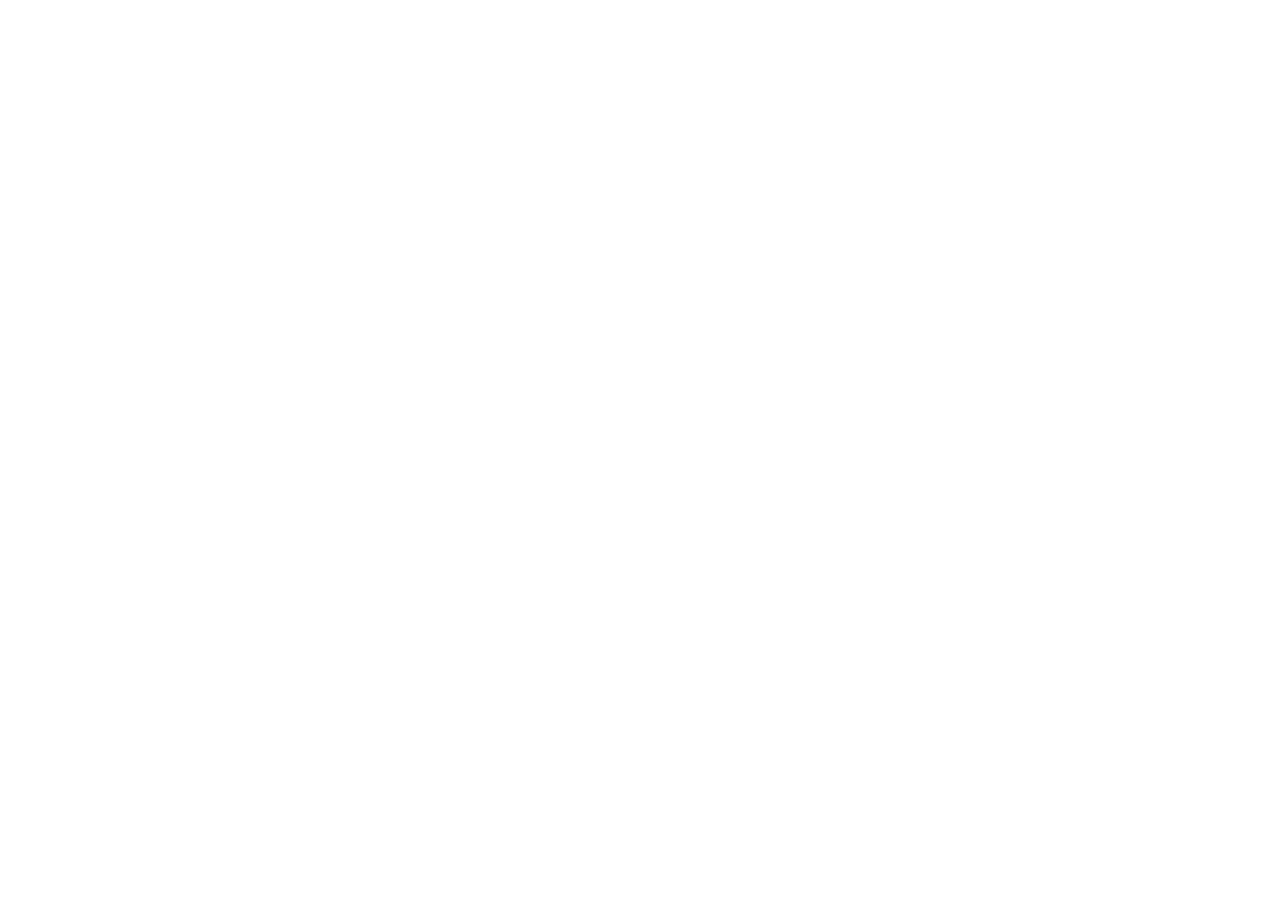
==== login.html @ eba9081c "init project" ====
<!DOCTYPE html>
<html lang="en">
<head>
    <meta charset="UTF-8">
    <meta http-equiv="X-UA-Compatible" content="IE=edge">
    <meta name="viewport" content="width=device-width, initial-scale=1.0">
    <title>Document</title>
</head>
<body>
    
</body>
</html>
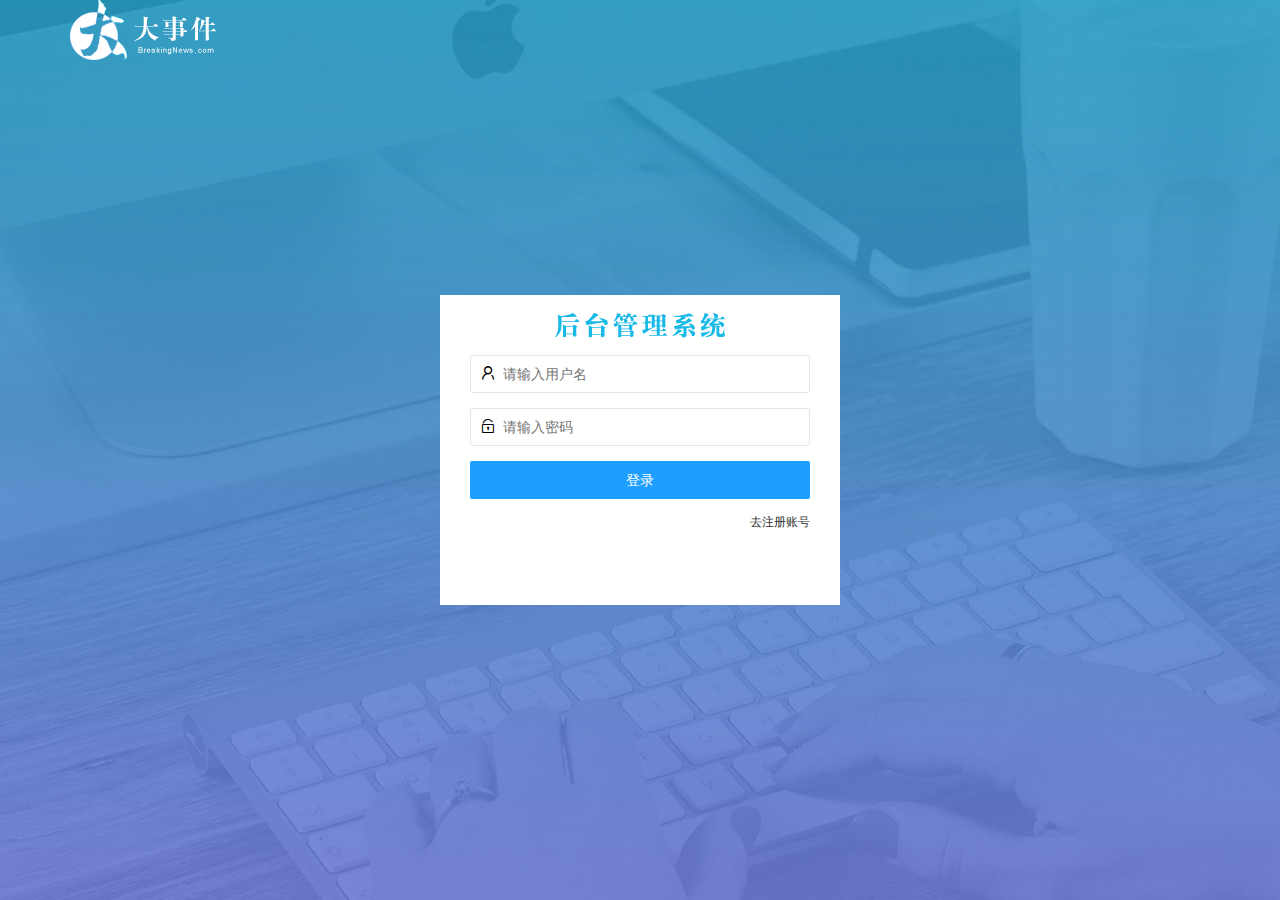
==== commit 3c9f437d: "完成了登录和注册功能的开发" ====
--- a/login.html
+++ b/login.html
@@ -5,8 +5,85 @@
     <meta http-equiv="X-UA-Compatible" content="IE=edge">
     <meta name="viewport" content="width=device-width, initial-scale=1.0">
     <title>Document</title>
+    <!-- 导入layui样式 -->
+    <link rel="stylesheet" href="./assets/lib/layui/css/layui.css">
+    <!-- 导入自己的样式表 -->
+    <link rel="stylesheet" href="./assets/css/login.css">
 </head>
 <body>
-    
+
+    <!-- 头部的logo -->
+    <div class="layui-main">
+        <img src="/assets/images/logo.png" alt="">
+    </div>
+
+    <!-- 登录注册区域 -->
+    <div class="loginAndRegBox">
+        <div class="title-box"></div>
+        <!-- 登录的div -->
+        <div class="login-box">
+            <!-- 登录的表单 -->
+            <form class="layui-form" id="form_login" >
+                <!-- 用户名 -->
+                <div class="layui-form-item">
+                    <i class="layui-icon layui-icon-username"></i>
+                    <input type="text" name="username" required lay-verify="required" placeholder="请输入用户名" autocomplete="off" class="layui-input">
+                </div>
+                <!-- 密码 -->
+                <div class="layui-form-item">
+                    <i class="layui-icon layui-icon-password"></i>
+                    <input type="password" name="password" required lay-verify="required|pwd" placeholder="请输入密码" autocomplete="off" class="layui-input">
+                </div>
+                <!-- 登录按钮 -->
+                <div class="layui-form-item">
+                    <button class="layui-btn layui-btn-fluid layui-btn-normal" lay-submit>登录</button>
+                </div>
+                <!-- 注册和登录的跳转链接 -->
+                <div class="layui-form-item links">
+                    <!-- href="javascript:;"防止发生跳转 -->
+                    <a href="javascript:;" id="link_reg">去注册账号</a>
+                </div>
+            </form>
+        </div>
+        <!-- 注册的div -->
+        <div class="reg-box">
+            <!-- 注册的表单 -->
+            <form class="layui-form" id="form_reg" >
+                <!-- 用户名 -->
+                <div class="layui-form-item">
+                    <i class="layui-icon layui-icon-username"></i>
+                    <input type="text" name="username" required lay-verify="required" placeholder="请输入用户名" autocomplete="off" class="layui-input">
+                </div>
+                <!-- 密码 -->
+                <div class="layui-form-item">
+                    <i class="layui-icon layui-icon-password"></i>
+                    <input type="password" name="password" required lay-verify="required|pwd" placeholder="请输入密码" autocomplete="off" class="layui-input">
+                </div>
+                <!-- 确认密码 -->
+                <div class="layui-form-item">
+                    <i class="layui-icon layui-icon-password"></i>
+                    <input type="password" name="repassword" required lay-verify="required|pwd|repwd" placeholder="再次确认密码" autocomplete="off" class="layui-input">
+                </div>
+                <!-- 注册按钮 -->
+                <div class="layui-form-item">
+                    <button class="layui-btn layui-btn-fluid layui-btn-normal" lay-submit>注册</button>
+                </div>
+                <!-- 注册和登录的跳转链接 -->
+                <div class="layui-form-item links">
+                    <!-- href="javascript:;"防止发生跳转 -->
+                    <a href="javascript:;" id="link_login">去登录</a>
+                </div>
+            </form>
+        </div>
+    </div>
+
+    <!-- 导入layui的JS文件 -->
+    <script src="./assets/lib/layui/layui.all.js"></script>
+    <!-- 导入JQuery -->
+    <script src="./assets/lib/jquery.js"></script>
+    <!-- 导入自己封装的baseAPI.js -->
+    <script src="./assets/js/baseAPI.js"></script>
+    <!-- 导入自己的js -->
+    <script src="./assets/js/login.js"></script>
 </body>
 </html>--- a/assets/lib/layui/css/layui.css
+++ b/assets/lib/layui/css/layui.css
@@ -0,0 +1,2 @@
+/** layui-v2.5.5 MIT License By https://www.layui.com */
+ .layui-inline,img{display:inline-block;vertical-align:middle}h1,h2,h3,h4,h5,h6{font-weight:400}.layui-edge,.layui-header,.layui-inline,.layui-main{position:relative}.layui-body,.layui-edge,.layui-elip{overflow:hidden}.layui-btn,.layui-edge,.layui-inline,img{vertical-align:middle}.layui-btn,.layui-disabled,.layui-icon,.layui-unselect{-moz-user-select:none;-webkit-user-select:none;-ms-user-select:none}.layui-elip,.layui-form-checkbox span,.layui-form-pane .layui-form-label{text-overflow:ellipsis;white-space:nowrap}.layui-breadcrumb,.layui-tree-btnGroup{visibility:hidden}blockquote,body,button,dd,div,dl,dt,form,h1,h2,h3,h4,h5,h6,input,li,ol,p,pre,td,textarea,th,ul{margin:0;padding:0;-webkit-tap-highlight-color:rgba(0,0,0,0)}a:active,a:hover{outline:0}img{border:none}li{list-style:none}table{border-collapse:collapse;border-spacing:0}h4,h5,h6{font-size:100%}button,input,optgroup,option,select,textarea{font-family:inherit;font-size:inherit;font-style:inherit;font-weight:inherit;outline:0}pre{white-space:pre-wrap;white-space:-moz-pre-wrap;white-space:-pre-wrap;white-space:-o-pre-wrap;word-wrap:break-word}body{line-height:24px;font:14px Helvetica Neue,Helvetica,PingFang SC,Tahoma,Arial,sans-serif}hr{height:1px;margin:10px 0;border:0;clear:both}a{color:#333;text-decoration:none}a:hover{color:#777}a cite{font-style:normal;*cursor:pointer}.layui-border-box,.layui-border-box *{box-sizing:border-box}.layui-box,.layui-box *{box-sizing:content-box}.layui-clear{clear:both;*zoom:1}.layui-clear:after{content:'\20';clear:both;*zoom:1;display:block;height:0}.layui-inline{*display:inline;*zoom:1}.layui-edge{display:inline-block;width:0;height:0;border-width:6px;border-style:dashed;border-color:transparent}.layui-edge-top{top:-4px;border-bottom-color:#999;border-bottom-style:solid}.layui-edge-right{border-left-color:#999;border-left-style:solid}.layui-edge-bottom{top:2px;border-top-color:#999;border-top-style:solid}.layui-edge-left{border-right-color:#999;border-right-style:solid}.layui-disabled,.layui-disabled:hover{color:#d2d2d2!important;cursor:not-allowed!important}.layui-circle{border-radius:100%}.layui-show{display:block!important}.layui-hide{display:none!important}@font-face{font-family:layui-icon;src:url(../font/iconfont.eot?v=250);src:url(../font/iconfont.eot?v=250#iefix) format('embedded-opentype'),url(../font/iconfont.woff2?v=250) format('woff2'),url(../font/iconfont.woff?v=250) format('woff'),url(../font/iconfont.ttf?v=250) format('truetype'),url(../font/iconfont.svg?v=250#layui-icon) format('svg')}.layui-icon{font-family:layui-icon!important;font-size:16px;font-style:normal;-webkit-font-smoothing:antialiased;-moz-osx-font-smoothing:grayscale}.layui-icon-reply-fill:before{content:"\e611"}.layui-icon-set-fill:before{content:"\e614"}.layui-icon-menu-fill:before{content:"\e60f"}.layui-icon-search:before{content:"\e615"}.layui-icon-share:before{content:"\e641"}.layui-icon-set-sm:before{content:"\e620"}.layui-icon-engine:before{content:"\e628"}.layui-icon-close:before{content:"\1006"}.layui-icon-close-fill:before{content:"\1007"}.layui-icon-chart-screen:before{content:"\e629"}.layui-icon-star:before{content:"\e600"}.layui-icon-circle-dot:before{content:"\e617"}.layui-icon-chat:before{content:"\e606"}.layui-icon-release:before{content:"\e609"}.layui-icon-list:before{content:"\e60a"}.layui-icon-chart:before{content:"\e62c"}.layui-icon-ok-circle:before{content:"\1005"}.layui-icon-layim-theme:before{content:"\e61b"}.layui-icon-table:before{content:"\e62d"}.layui-icon-right:before{content:"\e602"}.layui-icon-left:before{content:"\e603"}.layui-icon-cart-simple:before{content:"\e698"}.layui-icon-face-cry:before{content:"\e69c"}.layui-icon-face-smile:before{content:"\e6af"}.layui-icon-survey:before{content:"\e6b2"}.layui-icon-tree:before{content:"\e62e"}.layui-icon-upload-circle:before{content:"\e62f"}.layui-icon-add-circle:before{content:"\e61f"}.layui-icon-download-circle:before{content:"\e601"}.layui-icon-templeate-1:before{content:"\e630"}.layui-icon-util:before{content:"\e631"}.layui-icon-face-surprised:before{content:"\e664"}.layui-icon-edit:before{content:"\e642"}.layui-icon-speaker:before{content:"\e645"}.layui-icon-down:before{content:"\e61a"}.layui-icon-file:before{content:"\e621"}.layui-icon-layouts:before{content:"\e632"}.layui-icon-rate-half:before{content:"\e6c9"}.layui-icon-add-circle-fine:before{content:"\e608"}.layui-icon-prev-circle:before{content:"\e633"}.layui-icon-read:before{content:"\e705"}.layui-icon-404:before{content:"\e61c"}.layui-icon-carousel:before{content:"\e634"}.layui-icon-help:before{content:"\e607"}.layui-icon-code-circle:before{content:"\e635"}.layui-icon-water:before{content:"\e636"}.layui-icon-username:before{content:"\e66f"}.layui-icon-find-fill:before{content:"\e670"}.layui-icon-about:before{content:"\e60b"}.layui-icon-location:before{content:"\e715"}.layui-icon-up:before{content:"\e619"}.layui-icon-pause:before{content:"\e651"}.layui-icon-date:before{content:"\e637"}.layui-icon-layim-uploadfile:before{content:"\e61d"}.layui-icon-delete:before{content:"\e640"}.layui-icon-play:before{content:"\e652"}.layui-icon-top:before{content:"\e604"}.layui-icon-friends:before{content:"\e612"}.layui-icon-refresh-3:before{content:"\e9aa"}.layui-icon-ok:before{content:"\e605"}.layui-icon-layer:before{content:"\e638"}.layui-icon-face-smile-fine:before{content:"\e60c"}.layui-icon-dollar:before{content:"\e659"}.layui-icon-group:before{content:"\e613"}.layui-icon-layim-download:before{content:"\e61e"}.layui-icon-picture-fine:before{content:"\e60d"}.layui-icon-link:before{content:"\e64c"}.layui-icon-diamond:before{content:"\e735"}.layui-icon-log:before{content:"\e60e"}.layui-icon-rate-solid:before{content:"\e67a"}.layui-icon-fonts-del:before{content:"\e64f"}.layui-icon-unlink:before{content:"\e64d"}.layui-icon-fonts-clear:before{content:"\e639"}.layui-icon-triangle-r:before{content:"\e623"}.layui-icon-circle:before{content:"\e63f"}.layui-icon-radio:before{content:"\e643"}.layui-icon-align-center:before{content:"\e647"}.layui-icon-align-right:before{content:"\e648"}.layui-icon-align-left:before{content:"\e649"}.layui-icon-loading-1:before{content:"\e63e"}.layui-icon-return:before{content:"\e65c"}.layui-icon-fonts-strong:before{content:"\e62b"}.layui-icon-upload:before{content:"\e67c"}.layui-icon-dialogue:before{content:"\e63a"}.layui-icon-video:before{content:"\e6ed"}.layui-icon-headset:before{content:"\e6fc"}.layui-icon-cellphone-fine:before{content:"\e63b"}.layui-icon-add-1:before{content:"\e654"}.layui-icon-face-smile-b:before{content:"\e650"}.layui-icon-fonts-html:before{content:"\e64b"}.layui-icon-form:before{content:"\e63c"}.layui-icon-cart:before{content:"\e657"}.layui-icon-camera-fill:before{content:"\e65d"}.layui-icon-tabs:before{content:"\e62a"}.layui-icon-fonts-code:before{content:"\e64e"}.layui-icon-fire:before{content:"\e756"}.layui-icon-set:before{content:"\e716"}.layui-icon-fonts-u:before{content:"\e646"}.layui-icon-triangle-d:before{content:"\e625"}.layui-icon-tips:before{content:"\e702"}.layui-icon-picture:before{content:"\e64a"}.layui-icon-more-vertical:before{content:"\e671"}.layui-icon-flag:before{content:"\e66c"}.layui-icon-loading:before{content:"\e63d"}.layui-icon-fonts-i:before{content:"\e644"}.layui-icon-refresh-1:before{content:"\e666"}.layui-icon-rmb:before{content:"\e65e"}.layui-icon-home:before{content:"\e68e"}.layui-icon-user:before{content:"\e770"}.layui-icon-notice:before{content:"\e667"}.layui-icon-login-weibo:before{content:"\e675"}.layui-icon-voice:before{content:"\e688"}.layui-icon-upload-drag:before{content:"\e681"}.layui-icon-login-qq:before{content:"\e676"}.layui-icon-snowflake:before{content:"\e6b1"}.layui-icon-file-b:before{content:"\e655"}.layui-icon-template:before{content:"\e663"}.layui-icon-auz:before{content:"\e672"}.layui-icon-console:before{content:"\e665"}.layui-icon-app:before{content:"\e653"}.layui-icon-prev:before{content:"\e65a"}.layui-icon-website:before{content:"\e7ae"}.layui-icon-next:before{content:"\e65b"}.layui-icon-component:before{content:"\e857"}.layui-icon-more:before{content:"\e65f"}.layui-icon-login-wechat:before{content:"\e677"}.layui-icon-shrink-right:before{content:"\e668"}.layui-icon-spread-left:before{content:"\e66b"}.layui-icon-camera:before{content:"\e660"}.layui-icon-note:before{content:"\e66e"}.layui-icon-refresh:before{content:"\e669"}.layui-icon-female:before{content:"\e661"}.layui-icon-male:before{content:"\e662"}.layui-icon-password:before{content:"\e673"}.layui-icon-senior:before{content:"\e674"}.layui-icon-theme:before{content:"\e66a"}.layui-icon-tread:before{content:"\e6c5"}.layui-icon-praise:before{content:"\e6c6"}.layui-icon-star-fill:before{content:"\e658"}.layui-icon-rate:before{content:"\e67b"}.layui-icon-template-1:before{content:"\e656"}.layui-icon-vercode:before{content:"\e679"}.layui-icon-cellphone:before{content:"\e678"}.layui-icon-screen-full:before{content:"\e622"}.layui-icon-screen-restore:before{content:"\e758"}.layui-icon-cols:before{content:"\e610"}.layui-icon-export:before{content:"\e67d"}.layui-icon-print:before{content:"\e66d"}.layui-icon-slider:before{content:"\e714"}.layui-icon-addition:before{content:"\e624"}.layui-icon-subtraction:before{content:"\e67e"}.layui-icon-service:before{content:"\e626"}.layui-icon-transfer:before{content:"\e691"}.layui-main{width:1140px;margin:0 auto}.layui-header{z-index:1000;height:60px}.layui-header a:hover{transition:all .5s;-webkit-transition:all .5s}.layui-side{position:fixed;left:0;top:0;bottom:0;z-index:999;width:200px;overflow-x:hidden}.layui-side-scroll{position:relative;width:220px;height:100%;overflow-x:hidden}.layui-body{position:absolute;left:200px;right:0;top:0;bottom:0;z-index:998;width:auto;overflow-y:auto;box-sizing:border-box}.layui-layout-body{overflow:hidden}.layui-layout-admin .layui-header{background-color:#23262E}.layui-layout-admin .layui-side{top:60px;width:200px;overflow-x:hidden}.layui-layout-admin .layui-body{position:fixed;top:60px;bottom:44px}.layui-layout-admin .layui-main{width:auto;margin:0 15px}.layui-layout-admin .layui-footer{position:fixed;left:200px;right:0;bottom:0;height:44px;line-height:44px;padding:0 15px;background-color:#eee}.layui-layout-admin .layui-logo{position:absolute;left:0;top:0;width:200px;height:100%;line-height:60px;text-align:center;color:#009688;font-size:16px}.layui-layout-admin .layui-header .layui-nav{background:0 0}.layui-layout-left{position:absolute!important;left:200px;top:0}.layui-layout-right{position:absolute!important;right:0;top:0}.layui-container{position:relative;margin:0 auto;padding:0 15px;box-sizing:border-box}.layui-fluid{position:relative;margin:0 auto;padding:0 15px}.layui-row:after,.layui-row:before{content:'';display:block;clear:both}.layui-col-lg1,.layui-col-lg10,.layui-col-lg11,.layui-col-lg12,.layui-col-lg2,.layui-col-lg3,.layui-col-lg4,.layui-col-lg5,.layui-col-lg6,.layui-col-lg7,.layui-col-lg8,.layui-col-lg9,.layui-col-md1,.layui-col-md10,.layui-col-md11,.layui-col-md12,.layui-col-md2,.layui-col-md3,.layui-col-md4,.layui-col-md5,.layui-col-md6,.layui-col-md7,.layui-col-md8,.layui-col-md9,.layui-col-sm1,.layui-col-sm10,.layui-col-sm11,.layui-col-sm12,.layui-col-sm2,.layui-col-sm3,.layui-col-sm4,.layui-col-sm5,.layui-col-sm6,.layui-col-sm7,.layui-col-sm8,.layui-col-sm9,.layui-col-xs1,.layui-col-xs10,.layui-col-xs11,.layui-col-xs12,.layui-col-xs2,.layui-col-xs3,.layui-col-xs4,.layui-col-xs5,.layui-col-xs6,.layui-col-xs7,.layui-col-xs8,.layui-col-xs9{position:relative;display:block;box-sizing:border-box}.layui-col-xs1,.layui-col-xs10,.layui-col-xs11,.layui-col-xs12,.layui-col-xs2,.layui-col-xs3,.layui-col-xs4,.layui-col-xs5,.layui-col-xs6,.layui-col-xs7,.layui-col-xs8,.layui-col-xs9{float:left}.layui-col-xs1{width:8.33333333%}.layui-col-xs2{width:16.66666667%}.layui-col-xs3{width:25%}.layui-col-xs4{width:33.33333333%}.layui-col-xs5{width:41.66666667%}.layui-col-xs6{width:50%}.layui-col-xs7{width:58.33333333%}.layui-col-xs8{width:66.66666667%}.layui-col-xs9{width:75%}.layui-col-xs10{width:83.33333333%}.layui-col-xs11{width:91.66666667%}.layui-col-xs12{width:100%}.layui-col-xs-offset1{margin-left:8.33333333%}.layui-col-xs-offset2{margin-left:16.66666667%}.layui-col-xs-offset3{margin-left:25%}.layui-col-xs-offset4{margin-left:33.33333333%}.layui-col-xs-offset5{margin-left:41.66666667%}.layui-col-xs-offset6{margin-left:50%}.layui-col-xs-offset7{margin-left:58.33333333%}.layui-col-xs-offset8{margin-left:66.66666667%}.layui-col-xs-offset9{margin-left:75%}.layui-col-xs-offset10{margin-left:83.33333333%}.layui-col-xs-offset11{margin-left:91.66666667%}.layui-col-xs-offset12{margin-left:100%}@media screen and (max-width:768px){.layui-hide-xs{display:none!important}.layui-show-xs-block{display:block!important}.layui-show-xs-inline{display:inline!important}.layui-show-xs-inline-block{display:inline-block!important}}@media screen and (min-width:768px){.layui-container{width:750px}.layui-hide-sm{display:none!important}.layui-show-sm-block{display:block!important}.layui-show-sm-inline{display:inline!important}.layui-show-sm-inline-block{display:inline-block!important}.layui-col-sm1,.layui-col-sm10,.layui-col-sm11,.layui-col-sm12,.layui-col-sm2,.layui-col-sm3,.layui-col-sm4,.layui-col-sm5,.layui-col-sm6,.layui-col-sm7,.layui-col-sm8,.layui-col-sm9{float:left}.layui-col-sm1{width:8.33333333%}.layui-col-sm2{width:16.66666667%}.layui-col-sm3{width:25%}.layui-col-sm4{width:33.33333333%}.layui-col-sm5{width:41.66666667%}.layui-col-sm6{width:50%}.layui-col-sm7{width:58.33333333%}.layui-col-sm8{width:66.66666667%}.layui-col-sm9{width:75%}.layui-col-sm10{width:83.33333333%}.layui-col-sm11{width:91.66666667%}.layui-col-sm12{width:100%}.layui-col-sm-offset1{margin-left:8.33333333%}.layui-col-sm-offset2{margin-left:16.66666667%}.layui-col-sm-offset3{margin-left:25%}.layui-col-sm-offset4{margin-left:33.33333333%}.layui-col-sm-offset5{margin-left:41.66666667%}.layui-col-sm-offset6{margin-left:50%}.layui-col-sm-offset7{margin-left:58.33333333%}.layui-col-sm-offset8{margin-left:66.66666667%}.layui-col-sm-offset9{margin-left:75%}.layui-col-sm-offset10{margin-left:83.33333333%}.layui-col-sm-offset11{margin-left:91.66666667%}.layui-col-sm-offset12{margin-left:100%}}@media screen and (min-width:992px){.layui-container{width:970px}.layui-hide-md{display:none!important}.layui-show-md-block{display:block!important}.layui-show-md-inline{display:inline!important}.layui-show-md-inline-block{display:inline-block!important}.layui-col-md1,.layui-col-md10,.layui-col-md11,.layui-col-md12,.layui-col-md2,.layui-col-md3,.layui-col-md4,.layui-col-md5,.layui-col-md6,.layui-col-md7,.layui-col-md8,.layui-col-md9{float:left}.layui-col-md1{width:8.33333333%}.layui-col-md2{width:16.66666667%}.layui-col-md3{width:25%}.layui-col-md4{width:33.33333333%}.layui-col-md5{width:41.66666667%}.layui-col-md6{width:50%}.layui-col-md7{width:58.33333333%}.layui-col-md8{width:66.66666667%}.layui-col-md9{width:75%}.layui-col-md10{width:83.33333333%}.layui-col-md11{width:91.66666667%}.layui-col-md12{width:100%}.layui-col-md-offset1{margin-left:8.33333333%}.layui-col-md-offset2{margin-left:16.66666667%}.layui-col-md-offset3{margin-left:25%}.layui-col-md-offset4{margin-left:33.33333333%}.layui-col-md-offset5{margin-left:41.66666667%}.layui-col-md-offset6{margin-left:50%}.layui-col-md-offset7{margin-left:58.33333333%}.layui-col-md-offset8{margin-left:66.66666667%}.layui-col-md-offset9{margin-left:75%}.layui-col-md-offset10{margin-left:83.33333333%}.layui-col-md-offset11{margin-left:91.66666667%}.layui-col-md-offset12{margin-left:100%}}@media screen and (min-width:1200px){.layui-container{width:1170px}.layui-hide-lg{display:none!important}.layui-show-lg-block{display:block!important}.layui-show-lg-inline{display:inline!important}.layui-show-lg-inline-block{display:inline-block!important}.layui-col-lg1,.layui-col-lg10,.layui-col-lg11,.layui-col-lg12,.layui-col-lg2,.layui-col-lg3,.layui-col-lg4,.layui-col-lg5,.layui-col-lg6,.layui-col-lg7,.layui-col-lg8,.layui-col-lg9{float:left}.layui-col-lg1{width:8.33333333%}.layui-col-lg2{width:16.66666667%}.layui-col-lg3{width:25%}.layui-col-lg4{width:33.33333333%}.layui-col-lg5{width:41.66666667%}.layui-col-lg6{width:50%}.layui-col-lg7{width:58.33333333%}.layui-col-lg8{width:66.66666667%}.layui-col-lg9{width:75%}.layui-col-lg10{width:83.33333333%}.layui-col-lg11{width:91.66666667%}.layui-col-lg12{width:100%}.layui-col-lg-offset1{margin-left:8.33333333%}.layui-col-lg-offset2{margin-left:16.66666667%}.layui-col-lg-offset3{margin-left:25%}.layui-col-lg-offset4{margin-left:33.33333333%}.layui-col-lg-offset5{margin-left:41.66666667%}.layui-col-lg-offset6{margin-left:50%}.layui-col-lg-offset7{margin-left:58.33333333%}.layui-col-lg-offset8{margin-left:66.66666667%}.layui-col-lg-offset9{margin-left:75%}.layui-col-lg-offset10{margin-left:83.33333333%}.layui-col-lg-offset11{margin-left:91.66666667%}.layui-col-lg-offset12{margin-left:100%}}.layui-col-space1{margin:-.5px}.layui-col-space1>*{padding:.5px}.layui-col-space3{margin:-1.5px}.layui-col-space3>*{padding:1.5px}.layui-col-space5{margin:-2.5px}.layui-col-space5>*{padding:2.5px}.layui-col-space8{margin:-3.5px}.layui-col-space8>*{padding:3.5px}.layui-col-space10{margin:-5px}.layui-col-space10>*{padding:5px}.layui-col-space12{margin:-6px}.layui-col-space12>*{padding:6px}.layui-col-space15{margin:-7.5px}.layui-col-space15>*{padding:7.5px}.layui-col-space18{margin:-9px}.layui-col-space18>*{padding:9px}.layui-col-space20{margin:-10px}.layui-col-space20>*{padding:10px}.layui-col-space22{margin:-11px}.layui-col-space22>*{padding:11px}.layui-col-space25{margin:-12.5px}.layui-col-space25>*{padding:12.5px}.layui-col-space30{margin:-15px}.layui-col-space30>*{padding:15px}.layui-btn,.layui-input,.layui-select,.layui-textarea,.layui-upload-button{outline:0;-webkit-appearance:none;transition:all .3s;-webkit-transition:all .3s;box-sizing:border-box}.layui-elem-quote{margin-bottom:10px;padding:15px;line-height:22px;border-left:5px solid #009688;border-radius:0 2px 2px 0;background-color:#f2f2f2}.layui-quote-nm{border-style:solid;border-width:1px 1px 1px 5px;background:0 0}.layui-elem-field{margin-bottom:10px;padding:0;border-width:1px;border-style:solid}.layui-elem-field legend{margin-left:20px;padding:0 10px;font-size:20px;font-weight:300}.layui-field-title{margin:10px 0 20px;border-width:1px 0 0}.layui-field-box{padding:10px 15px}.layui-field-title .layui-field-box{padding:10px 0}.layui-progress{position:relative;height:6px;border-radius:20px;background-color:#e2e2e2}.layui-progress-bar{position:absolute;left:0;top:0;width:0;max-width:100%;height:6px;border-radius:20px;text-align:right;background-color:#5FB878;transition:all .3s;-webkit-transition:all .3s}.layui-progress-big,.layui-progress-big .layui-progress-bar{height:18px;line-height:18px}.layui-progress-text{position:relative;top:-20px;line-height:18px;font-size:12px;color:#666}.layui-progress-big .layui-progress-text{position:static;padding:0 10px;color:#fff}.layui-collapse{border-width:1px;border-style:solid;border-radius:2px}.layui-colla-content,.layui-colla-item{border-top-width:1px;border-top-style:solid}.layui-colla-item:first-child{border-top:none}.layui-colla-title{position:relative;height:42px;line-height:42px;padding:0 15px 0 35px;color:#333;background-color:#f2f2f2;cursor:pointer;font-size:14px;overflow:hidden}.layui-colla-content{display:none;padding:10px 15px;line-height:22px;color:#666}.layui-colla-icon{position:absolute;left:15px;top:0;font-size:14px}.layui-card{margin-bottom:15px;border-radius:2px;background-color:#fff;box-shadow:0 1px 2px 0 rgba(0,0,0,.05)}.layui-card:last-child{margin-bottom:0}.layui-card-header{position:relative;height:42px;line-height:42px;padding:0 15px;border-bottom:1px solid #f6f6f6;color:#333;border-radius:2px 2px 0 0;font-size:14px}.layui-bg-black,.layui-bg-blue,.layui-bg-cyan,.layui-bg-green,.layui-bg-orange,.layui-bg-red{color:#fff!important}.layui-card-body{position:relative;padding:10px 15px;line-height:24px}.layui-card-body[pad15]{padding:15px}.layui-card-body[pad20]{padding:20px}.layui-card-body .layui-table{margin:5px 0}.layui-card .layui-tab{margin:0}.layui-panel-window{position:relative;padding:15px;border-radius:0;border-top:5px solid #E6E6E6;background-color:#fff}.layui-auxiliar-moving{position:fixed;left:0;right:0;top:0;bottom:0;width:100%;height:100%;background:0 0;z-index:9999999999}.layui-form-label,.layui-form-mid,.layui-form-select,.layui-input-block,.layui-input-inline,.layui-textarea{position:relative}.layui-bg-red{background-color:#FF5722!important}.layui-bg-orange{background-color:#FFB800!important}.layui-bg-green{background-color:#009688!important}.layui-bg-cyan{background-color:#2F4056!important}.layui-bg-blue{background-color:#1E9FFF!important}.layui-bg-black{background-color:#393D49!important}.layui-bg-gray{background-color:#eee!important;color:#666!important}.layui-badge-rim,.layui-colla-content,.layui-colla-item,.layui-collapse,.layui-elem-field,.layui-form-pane .layui-form-item[pane],.layui-form-pane .layui-form-label,.layui-input,.layui-layedit,.layui-layedit-tool,.layui-quote-nm,.layui-select,.layui-tab-bar,.layui-tab-card,.layui-tab-title,.layui-tab-title .layui-this:after,.layui-textarea{border-color:#e6e6e6}.layui-timeline-item:before,hr{background-color:#e6e6e6}.layui-text{line-height:22px;font-size:14px;color:#666}.layui-text h1,.layui-text h2,.layui-text h3{font-weight:500;color:#333}.layui-text h1{font-size:30px}.layui-text h2{font-size:24px}.layui-text h3{font-size:18px}.layui-text a:not(.layui-btn){color:#01AAED}.layui-text a:not(.layui-btn):hover{text-decoration:underline}.layui-text ul{padding:5px 0 5px 15px}.layui-text ul li{margin-top:5px;list-style-type:disc}.layui-text em,.layui-word-aux{color:#999!important;padding:0 5px!important}.layui-btn{display:inline-block;height:38px;line-height:38px;padding:0 18px;background-color:#009688;color:#fff;white-space:nowrap;text-align:center;font-size:14px;border:none;border-radius:2px;cursor:pointer}.layui-btn:hover{opacity:.8;filter:alpha(opacity=80);color:#fff}.layui-btn:active{opacity:1;filter:alpha(opacity=100)}.layui-btn+.layui-btn{margin-left:10px}.layui-btn-container{font-size:0}.layui-btn-container .layui-btn{margin-right:10px;margin-bottom:10px}.layui-btn-container .layui-btn+.layui-btn{margin-left:0}.layui-table .layui-btn-container .layui-btn{margin-bottom:9px}.layui-btn-radius{border-radius:100px}.layui-btn .layui-icon{margin-right:3px;font-size:18px;vertical-align:bottom;vertical-align:middle\9}.layui-btn-primary{border:1px solid #C9C9C9;background-color:#fff;color:#555}.layui-btn-primary:hover{border-color:#009688;color:#333}.layui-btn-normal{background-color:#1E9FFF}.layui-btn-warm{background-color:#FFB800}.layui-btn-danger{background-color:#FF5722}.layui-btn-checked{background-color:#5FB878}.layui-btn-disabled,.layui-btn-disabled:active,.layui-btn-disabled:hover{border:1px solid #e6e6e6;background-color:#FBFBFB;color:#C9C9C9;cursor:not-allowed;opacity:1}.layui-btn-lg{height:44px;line-height:44px;padding:0 25px;font-size:16px}.layui-btn-sm{height:30px;line-height:30px;padding:0 10px;font-size:12px}.layui-btn-sm i{font-size:16px!important}.layui-btn-xs{height:22px;line-height:22px;padding:0 5px;font-size:12px}.layui-btn-xs i{font-size:14px!important}.layui-btn-group{display:inline-block;vertical-align:middle;font-size:0}.layui-btn-group .layui-btn{margin-left:0!important;margin-right:0!important;border-left:1px solid rgba(255,255,255,.5);border-radius:0}.layui-btn-group .layui-btn-primary{border-left:none}.layui-btn-group .layui-btn-primary:hover{border-color:#C9C9C9;color:#009688}.layui-btn-group .layui-btn:first-child{border-left:none;border-radius:2px 0 0 2px}.layui-btn-group .layui-btn-primary:first-child{border-left:1px solid #c9c9c9}.layui-btn-group .layui-btn:last-child{border-radius:0 2px 2px 0}.layui-btn-group .layui-btn+.layui-btn{margin-left:0}.layui-btn-group+.layui-btn-group{margin-left:10px}.layui-btn-fluid{width:100%}.layui-input,.layui-select,.layui-textarea{height:38px;line-height:1.3;line-height:38px\9;border-width:1px;border-style:solid;background-color:#fff;border-radius:2px}.layui-input::-webkit-input-placeholder,.layui-select::-webkit-input-placeholder,.layui-textarea::-webkit-input-placeholder{line-height:1.3}.layui-input,.layui-textarea{display:block;width:100%;padding-left:10px}.layui-input:hover,.layui-textarea:hover{border-color:#D2D2D2!important}.layui-input:focus,.layui-textarea:focus{border-color:#C9C9C9!important}.layui-textarea{min-height:100px;height:auto;line-height:20px;padding:6px 10px;resize:vertical}.layui-select{padding:0 10px}.layui-form input[type=checkbox],.layui-form input[type=radio],.layui-form select{display:none}.layui-form [lay-ignore]{display:initial}.layui-form-item{margin-bottom:15px;clear:both;*zoom:1}.layui-form-item:after{content:'\20';clear:both;*zoom:1;display:block;height:0}.layui-form-label{float:left;display:block;padding:9px 15px;width:80px;font-weight:400;line-height:20px;text-align:right}.layui-form-label-col{display:block;float:none;padding:9px 0;line-height:20px;text-align:left}.layui-form-item .layui-inline{margin-bottom:5px;margin-right:10px}.layui-input-block{margin-left:110px;min-height:36px}.layui-input-inline{display:inline-block;vertical-align:middle}.layui-form-item .layui-input-inline{float:left;width:190px;margin-right:10px}.layui-form-text .layui-input-inline{width:auto}.layui-form-mid{float:left;display:block;padding:9px 0!important;line-height:20px;margin-right:10px}.layui-form-danger+.layui-form-select .layui-input,.layui-form-danger:focus{border-color:#FF5722!important}.layui-form-select .layui-input{padding-right:30px;cursor:pointer}.layui-form-select .layui-edge{position:absolute;right:10px;top:50%;margin-top:-3px;cursor:pointer;border-width:6px;border-top-color:#c2c2c2;border-top-style:solid;transition:all .3s;-webkit-transition:all .3s}.layui-form-select dl{display:none;position:absolute;left:0;top:42px;padding:5px 0;z-index:899;min-width:100%;border:1px solid #d2d2d2;max-height:300px;overflow-y:auto;background-color:#fff;border-radius:2px;box-shadow:0 2px 4px rgba(0,0,0,.12);box-sizing:border-box}.layui-form-select dl dd,.layui-form-select dl dt{padding:0 10px;line-height:36px;white-space:nowrap;overflow:hidden;text-overflow:ellipsis}.layui-form-select dl dt{font-size:12px;color:#999}.layui-form-select dl dd{cursor:pointer}.layui-form-select dl dd:hover{background-color:#f2f2f2;-webkit-transition:.5s all;transition:.5s all}.layui-form-select .layui-select-group dd{padding-left:20px}.layui-form-select dl dd.layui-select-tips{padding-left:10px!important;color:#999}.layui-form-select dl dd.layui-this{background-color:#5FB878;color:#fff}.layui-form-checkbox,.layui-form-select dl dd.layui-disabled{background-color:#fff}.layui-form-selected dl{display:block}.layui-form-checkbox,.layui-form-checkbox *,.layui-form-switch{display:inline-block;vertical-align:middle}.layui-form-selected .layui-edge{margin-top:-9px;-webkit-transform:rotate(180deg);transform:rotate(180deg);margin-top:-3px\9}:root .layui-form-selected .layui-edge{margin-top:-9px\0/IE9}.layui-form-selectup dl{top:auto;bottom:42px}.layui-select-none{margin:5px 0;text-align:center;color:#999}.layui-select-disabled .layui-disabled{border-color:#eee!important}.layui-select-disabled .layui-edge{border-top-color:#d2d2d2}.layui-form-checkbox{position:relative;height:30px;line-height:30px;margin-right:10px;padding-right:30px;cursor:pointer;font-size:0;-webkit-transition:.1s linear;transition:.1s linear;box-sizing:border-box}.layui-form-checkbox span{padding:0 10px;height:100%;font-size:14px;border-radius:2px 0 0 2px;background-color:#d2d2d2;color:#fff;overflow:hidden}.layui-form-checkbox:hover span{background-color:#c2c2c2}.layui-form-checkbox i{position:absolute;right:0;top:0;width:30px;height:28px;border:1px solid #d2d2d2;border-left:none;border-radius:0 2px 2px 0;color:#fff;font-size:20px;text-align:center}.layui-form-checkbox:hover i{border-color:#c2c2c2;color:#c2c2c2}.layui-form-checked,.layui-form-checked:hover{border-color:#5FB878}.layui-form-checked span,.layui-form-checked:hover span{background-color:#5FB878}.layui-form-checked i,.layui-form-checked:hover i{color:#5FB878}.layui-form-item .layui-form-checkbox{margin-top:4px}.layui-form-checkbox[lay-skin=primary]{height:auto!important;line-height:normal!important;min-width:18px;min-height:18px;border:none!important;margin-right:0;padding-left:28px;padding-right:0;background:0 0}.layui-form-checkbox[lay-skin=primary] span{padding-left:0;padding-right:15px;line-height:18px;background:0 0;color:#666}.layui-form-checkbox[lay-skin=primary] i{right:auto;left:0;width:16px;height:16px;line-height:16px;border:1px solid #d2d2d2;font-size:12px;border-radius:2px;background-color:#fff;-webkit-transition:.1s linear;transition:.1s linear}.layui-form-checkbox[lay-skin=primary]:hover i{border-color:#5FB878;color:#fff}.layui-form-checked[lay-skin=primary] i{border-color:#5FB878!important;background-color:#5FB878;color:#fff}.layui-checkbox-disbaled[lay-skin=primary] span{background:0 0!important;color:#c2c2c2}.layui-checkbox-disbaled[lay-skin=primary]:hover i{border-color:#d2d2d2}.layui-form-item .layui-form-checkbox[lay-skin=primary]{margin-top:10px}.layui-form-switch{position:relative;height:22px;line-height:22px;min-width:35px;padding:0 5px;margin-top:8px;border:1px solid #d2d2d2;border-radius:20px;cursor:pointer;background-color:#fff;-webkit-transition:.1s linear;transition:.1s linear}.layui-form-switch i{position:absolute;left:5px;top:3px;width:16px;height:16px;border-radius:20px;background-color:#d2d2d2;-webkit-transition:.1s linear;transition:.1s linear}.layui-form-switch em{position:relative;top:0;width:25px;margin-left:21px;padding:0!important;text-align:center!important;color:#999!important;font-style:normal!important;font-size:12px}.layui-form-onswitch{border-color:#5FB878;background-color:#5FB878}.layui-checkbox-disbaled,.layui-checkbox-disbaled i{border-color:#e2e2e2!important}.layui-form-onswitch i{left:100%;margin-left:-21px;background-color:#fff}.layui-form-onswitch em{margin-left:5px;margin-right:21px;color:#fff!important}.layui-checkbox-disbaled span{background-color:#e2e2e2!important}.layui-checkbox-disbaled:hover i{color:#fff!important}[lay-radio]{display:none}.layui-form-radio,.layui-form-radio *{display:inline-block;vertical-align:middle}.layui-form-radio{line-height:28px;margin:6px 10px 0 0;padding-right:10px;cursor:pointer;font-size:0}.layui-form-radio *{font-size:14px}.layui-form-radio>i{margin-right:8px;font-size:22px;color:#c2c2c2}.layui-form-radio>i:hover,.layui-form-radioed>i{color:#5FB878}.layui-radio-disbaled>i{color:#e2e2e2!important}.layui-form-pane .layui-form-label{width:110px;padding:8px 15px;height:38px;line-height:20px;border-width:1px;border-style:solid;border-radius:2px 0 0 2px;text-align:center;background-color:#FBFBFB;overflow:hidden;box-sizing:border-box}.layui-form-pane .layui-input-inline{margin-left:-1px}.layui-form-pane .layui-input-block{margin-left:110px;left:-1px}.layui-form-pane .layui-input{border-radius:0 2px 2px 0}.layui-form-pane .layui-form-text .layui-form-label{float:none;width:100%;border-radius:2px;box-sizing:border-box;text-align:left}.layui-form-pane .layui-form-text .layui-input-inline{display:block;margin:0;top:-1px;clear:both}.layui-form-pane .layui-form-text .layui-input-block{margin:0;left:0;top:-1px}.layui-form-pane .layui-form-text .layui-textarea{min-height:100px;border-radius:0 0 2px 2px}.layui-form-pane .layui-form-checkbox{margin:4px 0 4px 10px}.layui-form-pane .layui-form-radio,.layui-form-pane .layui-form-switch{margin-top:6px;margin-left:10px}.layui-form-pane .layui-form-item[pane]{position:relative;border-width:1px;border-style:solid}.layui-form-pane .layui-form-item[pane] .layui-form-label{position:absolute;left:0;top:0;height:100%;border-width:0 1px 0 0}.layui-form-pane .layui-form-item[pane] .layui-input-inline{margin-left:110px}@media screen and (max-width:450px){.layui-form-item .layui-form-label{text-overflow:ellipsis;overflow:hidden;white-space:nowrap}.layui-form-item .layui-inline{display:block;margin-right:0;margin-bottom:20px;clear:both}.layui-form-item .layui-inline:after{content:'\20';clear:both;display:block;height:0}.layui-form-item .layui-input-inline{display:block;float:none;left:-3px;width:auto;margin:0 0 10px 112px}.layui-form-item .layui-input-inline+.layui-form-mid{margin-left:110px;top:-5px;padding:0}.layui-form-item .layui-form-checkbox{margin-right:5px;margin-bottom:5px}}.layui-layedit{border-width:1px;border-style:solid;border-radius:2px}.layui-layedit-tool{padding:3px 5px;border-bottom-width:1px;border-bottom-style:solid;font-size:0}.layedit-tool-fixed{position:fixed;top:0;border-top:1px solid #e2e2e2}.layui-layedit-tool .layedit-tool-mid,.layui-layedit-tool .layui-icon{display:inline-block;vertical-align:middle;text-align:center;font-size:14px}.layui-layedit-tool .layui-icon{position:relative;width:32px;height:30px;line-height:30px;margin:3px 5px;color:#777;cursor:pointer;border-radius:2px}.layui-layedit-tool .layui-icon:hover{color:#393D49}.layui-layedit-tool .layui-icon:active{color:#000}.layui-layedit-tool .layedit-tool-active{background-color:#e2e2e2;color:#000}.layui-layedit-tool .layui-disabled,.layui-layedit-tool .layui-disabled:hover{color:#d2d2d2;cursor:not-allowed}.layui-layedit-tool .layedit-tool-mid{width:1px;height:18px;margin:0 10px;background-color:#d2d2d2}.layedit-tool-html{width:50px!important;font-size:30px!important}.layedit-tool-b,.layedit-tool-code,.layedit-tool-help{font-size:16px!important}.layedit-tool-d,.layedit-tool-face,.layedit-tool-image,.layedit-tool-unlink{font-size:18px!important}.layedit-tool-image input{position:absolute;font-size:0;left:0;top:0;width:100%;height:100%;opacity:.01;filter:Alpha(opacity=1);cursor:pointer}.layui-layedit-iframe iframe{display:block;width:100%}#LAY_layedit_code{overflow:hidden}.layui-laypage{display:inline-block;*display:inline;*zoom:1;vertical-align:middle;margin:10px 0;font-size:0}.layui-laypage>a:first-child,.layui-laypage>a:first-child em{border-radius:2px 0 0 2px}.layui-laypage>a:last-child,.layui-laypage>a:last-child em{border-radius:0 2px 2px 0}.layui-laypage>:first-child{margin-left:0!important}.layui-laypage>:last-child{margin-right:0!important}.layui-laypage a,.layui-laypage button,.layui-laypage input,.layui-laypage select,.layui-laypage span{border:1px solid #e2e2e2}.layui-laypage a,.layui-laypage span{display:inline-block;*display:inline;*zoom:1;vertical-align:middle;padding:0 15px;height:28px;line-height:28px;margin:0 -1px 5px 0;background-color:#fff;color:#333;font-size:12px}.layui-flow-more a *,.layui-laypage input,.layui-table-view select[lay-ignore]{display:inline-block}.layui-laypage a:hover{color:#009688}.layui-laypage em{font-style:normal}.layui-laypage .layui-laypage-spr{color:#999;font-weight:700}.layui-laypage a{text-decoration:none}.layui-laypage .layui-laypage-curr{position:relative}.layui-laypage .layui-laypage-curr em{position:relative;color:#fff}.layui-laypage .layui-laypage-curr .layui-laypage-em{position:absolute;left:-1px;top:-1px;padding:1px;width:100%;height:100%;background-color:#009688}.layui-laypage-em{border-radius:2px}.layui-laypage-next em,.layui-laypage-prev em{font-family:Sim sun;font-size:16px}.layui-laypage .layui-laypage-count,.layui-laypage .layui-laypage-limits,.layui-laypage .layui-laypage-refresh,.layui-laypage .layui-laypage-skip{margin-left:10px;margin-right:10px;padding:0;border:none}.layui-laypage .layui-laypage-limits,.layui-laypage .layui-laypage-refresh{vertical-align:top}.layui-laypage .layui-laypage-refresh i{font-size:18px;cursor:pointer}.layui-laypage select{height:22px;padding:3px;border-radius:2px;cursor:pointer}.layui-laypage .layui-laypage-skip{height:30px;line-height:30px;color:#999}.layui-laypage button,.layui-laypage input{height:30px;line-height:30px;border-radius:2px;vertical-align:top;background-color:#fff;box-sizing:border-box}.layui-laypage input{width:40px;margin:0 10px;padding:0 3px;text-align:center}.layui-laypage input:focus,.layui-laypage select:focus{border-color:#009688!important}.layui-laypage button{margin-left:10px;padding:0 10px;cursor:pointer}.layui-table,.layui-table-view{margin:10px 0}.layui-flow-more{margin:10px 0;text-align:center;color:#999;font-size:14px}.layui-flow-more a{height:32px;line-height:32px}.layui-flow-more a *{vertical-align:top}.layui-flow-more a cite{padding:0 20px;border-radius:3px;background-color:#eee;color:#333;font-style:normal}.layui-flow-more a cite:hover{opacity:.8}.layui-flow-more a i{font-size:30px;color:#737383}.layui-table{width:100%;background-color:#fff;color:#666}.layui-table tr{transition:all .3s;-webkit-transition:all .3s}.layui-table th{text-align:left;font-weight:400}.layui-table tbody tr:hover,.layui-table thead tr,.layui-table-click,.layui-table-header,.layui-table-hover,.layui-table-mend,.layui-table-patch,.layui-table-tool,.layui-table-total,.layui-table-total tr,.layui-table[lay-even] tr:nth-child(even){background-color:#f2f2f2}.layui-table td,.layui-table th,.layui-table-col-set,.layui-table-fixed-r,.layui-table-grid-down,.layui-table-header,.layui-table-page,.layui-table-tips-main,.layui-table-tool,.layui-table-total,.layui-table-view,.layui-table[lay-skin=line],.layui-table[lay-skin=row]{border-width:1px;border-style:solid;border-color:#e6e6e6}.layui-table td,.layui-table th{position:relative;padding:9px 15px;min-height:20px;line-height:20px;font-size:14px}.layui-table[lay-skin=line] td,.layui-table[lay-skin=line] th{border-width:0 0 1px}.layui-table[lay-skin=row] td,.layui-table[lay-skin=row] th{border-width:0 1px 0 0}.layui-table[lay-skin=nob] td,.layui-table[lay-skin=nob] th{border:none}.layui-table img{max-width:100px}.layui-table[lay-size=lg] td,.layui-table[lay-size=lg] th{padding:15px 30px}.layui-table-view .layui-table[lay-size=lg] .layui-table-cell{height:40px;line-height:40px}.layui-table[lay-size=sm] td,.layui-table[lay-size=sm] th{font-size:12px;padding:5px 10px}.layui-table-view .layui-table[lay-size=sm] .layui-table-cell{height:20px;line-height:20px}.layui-table[lay-data]{display:none}.layui-table-box{position:relative;overflow:hidden}.layui-table-view .layui-table{position:relative;width:auto;margin:0}.layui-table-view .layui-table[lay-skin=line]{border-width:0 1px 0 0}.layui-table-view .layui-table[lay-skin=row]{border-width:0 0 1px}.layui-table-view .layui-table td,.layui-table-view .layui-table th{padding:5px 0;border-top:none;border-left:none}.layui-table-view .layui-table th.layui-unselect .layui-table-cell span{cursor:pointer}.layui-table-view .layui-table td{cursor:default}.layui-table-view .layui-table td[data-edit=text]{cursor:text}.layui-table-view .layui-form-checkbox[lay-skin=primary] i{width:18px;height:18px}.layui-table-view .layui-form-radio{line-height:0;padding:0}.layui-table-view .layui-form-radio>i{margin:0;font-size:20px}.layui-table-init{position:absolute;left:0;top:0;width:100%;height:100%;text-align:center;z-index:110}.layui-table-init .layui-icon{position:absolute;left:50%;top:50%;margin:-15px 0 0 -15px;font-size:30px;color:#c2c2c2}.layui-table-header{border-width:0 0 1px;overflow:hidden}.layui-table-header .layui-table{margin-bottom:-1px}.layui-table-tool .layui-inline[lay-event]{position:relative;width:26px;height:26px;padding:5px;line-height:16px;margin-right:10px;text-align:center;color:#333;border:1px solid #ccc;cursor:pointer;-webkit-transition:.5s all;transition:.5s all}.layui-table-tool .layui-inline[lay-event]:hover{border:1px solid #999}.layui-table-tool-temp{padding-right:120px}.layui-table-tool-self{position:absolute;right:17px;top:10px}.layui-table-tool .layui-table-tool-self .layui-inline[lay-event]{margin:0 0 0 10px}.layui-table-tool-panel{position:absolute;top:29px;left:-1px;padding:5px 0;min-width:150px;min-height:40px;border:1px solid #d2d2d2;text-align:left;overflow-y:auto;background-color:#fff;box-shadow:0 2px 4px rgba(0,0,0,.12)}.layui-table-cell,.layui-table-tool-panel li{overflow:hidden;text-overflow:ellipsis;white-space:nowrap}.layui-table-tool-panel li{padding:0 10px;line-height:30px;-webkit-transition:.5s all;transition:.5s all}.layui-table-tool-panel li .layui-form-checkbox[lay-skin=primary]{width:100%;padding-left:28px}.layui-table-tool-panel li:hover{background-color:#f2f2f2}.layui-table-tool-panel li .layui-form-checkbox[lay-skin=primary] i{position:absolute;left:0;top:0}.layui-table-tool-panel li .layui-form-checkbox[lay-skin=primary] span{padding:0}.layui-table-tool .layui-table-tool-self .layui-table-tool-panel{left:auto;right:-1px}.layui-table-col-set{position:absolute;right:0;top:0;width:20px;height:100%;border-width:0 0 0 1px;background-color:#fff}.layui-table-sort{width:10px;height:20px;margin-left:5px;cursor:pointer!important}.layui-table-sort .layui-edge{position:absolute;left:5px;border-width:5px}.layui-table-sort .layui-table-sort-asc{top:3px;border-top:none;border-bottom-style:solid;border-bottom-color:#b2b2b2}.layui-table-sort .layui-table-sort-asc:hover{border-bottom-color:#666}.layui-table-sort .layui-table-sort-desc{bottom:5px;border-bottom:none;border-top-style:solid;border-top-color:#b2b2b2}.layui-table-sort .layui-table-sort-desc:hover{border-top-color:#666}.layui-table-sort[lay-sort=asc] .layui-table-sort-asc{border-bottom-color:#000}.layui-table-sort[lay-sort=desc] .layui-table-sort-desc{border-top-color:#000}.layui-table-cell{height:28px;line-height:28px;padding:0 15px;position:relative;box-sizing:border-box}.layui-table-cell .layui-form-checkbox[lay-skin=primary]{top:-1px;padding:0}.layui-table-cell .layui-table-link{color:#01AAED}.laytable-cell-checkbox,.laytable-cell-numbers,.laytable-cell-radio,.laytable-cell-space{padding:0;text-align:center}.layui-table-body{position:relative;overflow:auto;margin-right:-1px;margin-bottom:-1px}.layui-table-body .layui-none{line-height:26px;padding:15px;text-align:center;color:#999}.layui-table-fixed{position:absolute;left:0;top:0;z-index:101}.layui-table-fixed .layui-table-body{overflow:hidden}.layui-table-fixed-l{box-shadow:0 -1px 8px rgba(0,0,0,.08)}.layui-table-fixed-r{left:auto;right:-1px;border-width:0 0 0 1px;box-shadow:-1px 0 8px rgba(0,0,0,.08)}.layui-table-fixed-r .layui-table-header{position:relative;overflow:visible}.layui-table-mend{position:absolute;right:-49px;top:0;height:100%;width:50px}.layui-table-tool{position:relative;z-index:890;width:100%;min-height:50px;line-height:30px;padding:10px 15px;border-width:0 0 1px}.layui-table-tool .layui-btn-container{margin-bottom:-10px}.layui-table-page,.layui-table-total{border-width:1px 0 0;margin-bottom:-1px;overflow:hidden}.layui-table-page{position:relative;width:100%;padding:7px 7px 0;height:41px;font-size:12px;white-space:nowrap}.layui-table-page>div{height:26px}.layui-table-page .layui-laypage{margin:0}.layui-table-page .layui-laypage a,.layui-table-page .layui-laypage span{height:26px;line-height:26px;margin-bottom:10px;border:none;background:0 0}.layui-table-page .layui-laypage a,.layui-table-page .layui-laypage span.layui-laypage-curr{padding:0 12px}.layui-table-page .layui-laypage span{margin-left:0;padding:0}.layui-table-page .layui-laypage .layui-laypage-prev{margin-left:-7px!important}.layui-table-page .layui-laypage .layui-laypage-curr .layui-laypage-em{left:0;top:0;padding:0}.layui-table-page .layui-laypage button,.layui-table-page .layui-laypage input{height:26px;line-height:26px}.layui-table-page .layui-laypage input{width:40px}.layui-table-page .layui-laypage button{padding:0 10px}.layui-table-page select{height:18px}.layui-table-patch .layui-table-cell{padding:0;width:30px}.layui-table-edit{position:absolute;left:0;top:0;width:100%;height:100%;padding:0 14px 1px;border-radius:0;box-shadow:1px 1px 20px rgba(0,0,0,.15)}.layui-table-edit:focus{border-color:#5FB878!important}select.layui-table-edit{padding:0 0 0 10px;border-color:#C9C9C9}.layui-table-view .layui-form-checkbox,.layui-table-view .layui-form-radio,.layui-table-view .layui-form-switch{top:0;margin:0;box-sizing:content-box}.layui-table-view .layui-form-checkbox{top:-1px;height:26px;line-height:26px}.layui-table-view .layui-form-checkbox i{height:26px}.layui-table-grid .layui-table-cell{overflow:visible}.layui-table-grid-down{position:absolute;top:0;right:0;width:26px;height:100%;padding:5px 0;border-width:0 0 0 1px;text-align:center;background-color:#fff;color:#999;cursor:pointer}.layui-table-grid-down .layui-icon{position:absolute;top:50%;left:50%;margin:-8px 0 0 -8px}.layui-table-grid-down:hover{background-color:#fbfbfb}body .layui-table-tips .layui-layer-content{background:0 0;padding:0;box-shadow:0 1px 6px rgba(0,0,0,.12)}.layui-table-tips-main{margin:-44px 0 0 -1px;max-height:150px;padding:8px 15px;font-size:14px;overflow-y:scroll;background-color:#fff;color:#666}.layui-table-tips-c{position:absolute;right:-3px;top:-13px;width:20px;height:20px;padding:3px;cursor:pointer;background-color:#666;border-radius:50%;color:#fff}.layui-table-tips-c:hover{background-color:#777}.layui-table-tips-c:before{position:relative;right:-2px}.layui-upload-file{display:none!important;opacity:.01;filter:Alpha(opacity=1)}.layui-upload-drag,.layui-upload-form,.layui-upload-wrap{display:inline-block}.layui-upload-list{margin:10px 0}.layui-upload-choose{padding:0 10px;color:#999}.layui-upload-drag{position:relative;padding:30px;border:1px dashed #e2e2e2;background-color:#fff;text-align:center;cursor:pointer;color:#999}.layui-upload-drag .layui-icon{font-size:50px;color:#009688}.layui-upload-drag[lay-over]{border-color:#009688}.layui-upload-iframe{position:absolute;width:0;height:0;border:0;visibility:hidden}.layui-upload-wrap{position:relative;vertical-align:middle}.layui-upload-wrap .layui-upload-file{display:block!important;position:absolute;left:0;top:0;z-index:10;font-size:100px;width:100%;height:100%;opacity:.01;filter:Alpha(opacity=1);cursor:pointer}.layui-transfer-active,.layui-transfer-box{display:inline-block;vertical-align:middle}.layui-transfer-box,.layui-transfer-header,.layui-transfer-search{border-width:0;border-style:solid;border-color:#e6e6e6}.layui-transfer-box{position:relative;border-width:1px;width:200px;height:360px;border-radius:2px;background-color:#fff}.layui-transfer-box .layui-form-checkbox{width:100%;margin:0!important}.layui-transfer-header{height:38px;line-height:38px;padding:0 10px;border-bottom-width:1px}.layui-transfer-search{position:relative;padding:10px;border-bottom-width:1px}.layui-transfer-search .layui-input{height:32px;padding-left:30px;font-size:12px}.layui-transfer-search .layui-icon-search{position:absolute;left:20px;top:50%;margin-top:-8px;color:#666}.layui-transfer-active{margin:0 15px}.layui-transfer-active .layui-btn{display:block;margin:0;padding:0 15px;background-color:#5FB878;border-color:#5FB878;color:#fff}.layui-transfer-active .layui-btn-disabled{background-color:#FBFBFB;border-color:#e6e6e6;color:#C9C9C9}.layui-transfer-active .layui-btn:first-child{margin-bottom:15px}.layui-transfer-active .layui-btn .layui-icon{margin:0;font-size:14px!important}.layui-transfer-data{padding:5px 0;overflow:auto}.layui-transfer-data li{height:32px;line-height:32px;padding:0 10px}.layui-transfer-data li:hover{background-color:#f2f2f2;transition:.5s all}.layui-transfer-data .layui-none{padding:15px 10px;text-align:center;color:#999}.layui-nav{position:relative;padding:0 20px;background-color:#393D49;color:#fff;border-radius:2px;font-size:0;box-sizing:border-box}.layui-nav *{font-size:14px}.layui-nav .layui-nav-item{position:relative;display:inline-block;*display:inline;*zoom:1;vertical-align:middle;line-height:60px}.layui-nav .layui-nav-item a{display:block;padding:0 20px;color:#fff;color:rgba(255,255,255,.7);transition:all .3s;-webkit-transition:all .3s}.layui-nav .layui-this:after,.layui-nav-bar,.layui-nav-tree .layui-nav-itemed:after{position:absolute;left:0;top:0;width:0;height:5px;background-color:#5FB878;transition:all .2s;-webkit-transition:all .2s}.layui-nav-bar{z-index:1000}.layui-nav .layui-nav-item a:hover,.layui-nav .layui-this a{color:#fff}.layui-nav .layui-this:after{content:'';top:auto;bottom:0;width:100%}.layui-nav-img{width:30px;height:30px;margin-right:10px;border-radius:50%}.layui-nav .layui-nav-more{content:'';width:0;height:0;border-style:solid dashed dashed;border-color:#fff transparent transparent;overflow:hidden;cursor:pointer;transition:all .2s;-webkit-transition:all .2s;position:absolute;top:50%;right:3px;margin-top:-3px;border-width:6px;border-top-color:rgba(255,255,255,.7)}.layui-nav .layui-nav-mored,.layui-nav-itemed>a .layui-nav-more{margin-top:-9px;border-style:dashed dashed solid;border-color:transparent transparent #fff}.layui-nav-child{display:none;position:absolute;left:0;top:65px;min-width:100%;line-height:36px;padding:5px 0;box-shadow:0 2px 4px rgba(0,0,0,.12);border:1px solid #d2d2d2;background-color:#fff;z-index:100;border-radius:2px;white-space:nowrap}.layui-nav .layui-nav-child a{color:#333}.layui-nav .layui-nav-child a:hover{background-color:#f2f2f2;color:#000}.layui-nav-child dd{position:relative}.layui-nav .layui-nav-child dd.layui-this a,.layui-nav-child dd.layui-this{background-color:#5FB878;color:#fff}.layui-nav-child dd.layui-this:after{display:none}.layui-nav-tree{width:200px;padding:0}.layui-nav-tree .layui-nav-item{display:block;width:100%;line-height:45px}.layui-nav-tree .layui-nav-item a{position:relative;height:45px;line-height:45px;text-overflow:ellipsis;overflow:hidden;white-space:nowrap}.layui-nav-tree .layui-nav-item a:hover{background-color:#4E5465}.layui-nav-tree .layui-nav-bar{width:5px;height:0;background-color:#009688}.layui-nav-tree .layui-nav-child dd.layui-this,.layui-nav-tree .layui-nav-child dd.layui-this a,.layui-nav-tree .layui-this,.layui-nav-tree .layui-this>a,.layui-nav-tree .layui-this>a:hover{background-color:#009688;color:#fff}.layui-nav-tree .layui-this:after{display:none}.layui-nav-itemed>a,.layui-nav-tree .layui-nav-title a,.layui-nav-tree .layui-nav-title a:hover{color:#fff!important}.layui-nav-tree .layui-nav-child{position:relative;z-index:0;top:0;border:none;box-shadow:none}.layui-nav-tree .layui-nav-child a{height:40px;line-height:40px;color:#fff;color:rgba(255,255,255,.7)}.layui-nav-tree .layui-nav-child,.layui-nav-tree .layui-nav-child a:hover{background:0 0;color:#fff}.layui-nav-tree .layui-nav-more{right:10px}.layui-nav-itemed>.layui-nav-child{display:block;padding:0;background-color:rgba(0,0,0,.3)!important}.layui-nav-itemed>.layui-nav-child>.layui-this>.layui-nav-child{display:block}.layui-nav-side{position:fixed;top:0;bottom:0;left:0;overflow-x:hidden;z-index:999}.layui-bg-blue .layui-nav-bar,.layui-bg-blue .layui-nav-itemed:after,.layui-bg-blue .layui-this:after{background-color:#93D1FF}.layui-bg-blue .layui-nav-child dd.layui-this{background-color:#1E9FFF}.layui-bg-blue .layui-nav-itemed>a,.layui-nav-tree.layui-bg-blue .layui-nav-title a,.layui-nav-tree.layui-bg-blue .layui-nav-title a:hover{background-color:#007DDB!important}.layui-breadcrumb{font-size:0}.layui-breadcrumb>*{font-size:14px}.layui-breadcrumb a{color:#999!important}.layui-breadcrumb a:hover{color:#5FB878!important}.layui-breadcrumb a cite{color:#666;font-style:normal}.layui-breadcrumb span[lay-separator]{margin:0 10px;color:#999}.layui-tab{margin:10px 0;text-align:left!important}.layui-tab[overflow]>.layui-tab-title{overflow:hidden}.layui-tab-title{position:relative;left:0;height:40px;white-space:nowrap;font-size:0;border-bottom-width:1px;border-bottom-style:solid;transition:all .2s;-webkit-transition:all .2s}.layui-tab-title li{display:inline-block;*display:inline;*zoom:1;vertical-align:middle;font-size:14px;transition:all .2s;-webkit-transition:all .2s;position:relative;line-height:40px;min-width:65px;padding:0 15px;text-align:center;cursor:pointer}.layui-tab-title li a{display:block}.layui-tab-title .layui-this{color:#000}.layui-tab-title .layui-this:after{position:absolute;left:0;top:0;content:'';width:100%;height:41px;border-width:1px;border-style:solid;border-bottom-color:#fff;border-radius:2px 2px 0 0;box-sizing:border-box;pointer-events:none}.layui-tab-bar{position:absolute;right:0;top:0;z-index:10;width:30px;height:39px;line-height:39px;border-width:1px;border-style:solid;border-radius:2px;text-align:center;background-color:#fff;cursor:pointer}.layui-tab-bar .layui-icon{position:relative;display:inline-block;top:3px;transition:all .3s;-webkit-transition:all .3s}.layui-tab-item{display:none}.layui-tab-more{padding-right:30px;height:auto!important;white-space:normal!important}.layui-tab-more li.layui-this:after{border-bottom-color:#e2e2e2;border-radius:2px}.layui-tab-more .layui-tab-bar .layui-icon{top:-2px;top:3px\9;-webkit-transform:rotate(180deg);transform:rotate(180deg)}:root .layui-tab-more .layui-tab-bar .layui-icon{top:-2px\0/IE9}.layui-tab-content{padding:10px}.layui-tab-title li .layui-tab-close{position:relative;display:inline-block;width:18px;height:18px;line-height:20px;margin-left:8px;top:1px;text-align:center;font-size:14px;color:#c2c2c2;transition:all .2s;-webkit-transition:all .2s}.layui-tab-title li .layui-tab-close:hover{border-radius:2px;background-color:#FF5722;color:#fff}.layui-tab-brief>.layui-tab-title .layui-this{color:#009688}.layui-tab-brief>.layui-tab-more li.layui-this:after,.layui-tab-brief>.layui-tab-title .layui-this:after{border:none;border-radius:0;border-bottom:2px solid #5FB878}.layui-tab-brief[overflow]>.layui-tab-title .layui-this:after{top:-1px}.layui-tab-card{border-width:1px;border-style:solid;border-radius:2px;box-shadow:0 2px 5px 0 rgba(0,0,0,.1)}.layui-tab-card>.layui-tab-title{background-color:#f2f2f2}.layui-tab-card>.layui-tab-title li{margin-right:-1px;margin-left:-1px}.layui-tab-card>.layui-tab-title .layui-this{background-color:#fff}.layui-tab-card>.layui-tab-title .layui-this:after{border-top:none;border-width:1px;border-bottom-color:#fff}.layui-tab-card>.layui-tab-title .layui-tab-bar{height:40px;line-height:40px;border-radius:0;border-top:none;border-right:none}.layui-tab-card>.layui-tab-more .layui-this{background:0 0;color:#5FB878}.layui-tab-card>.layui-tab-more .layui-this:after{border:none}.layui-timeline{padding-left:5px}.layui-timeline-item{position:relative;padding-bottom:20px}.layui-timeline-axis{position:absolute;left:-5px;top:0;z-index:10;width:20px;height:20px;line-height:20px;background-color:#fff;color:#5FB878;border-radius:50%;text-align:center;cursor:pointer}.layui-timeline-axis:hover{color:#FF5722}.layui-timeline-item:before{content:'';position:absolute;left:5px;top:0;z-index:0;width:1px;height:100%}.layui-timeline-item:last-child:before{display:none}.layui-timeline-item:first-child:before{display:block}.layui-timeline-content{padding-left:25px}.layui-timeline-title{position:relative;margin-bottom:10px}.layui-badge,.layui-badge-dot,.layui-badge-rim{position:relative;display:inline-block;padding:0 6px;font-size:12px;text-align:center;background-color:#FF5722;color:#fff;border-radius:2px}.layui-badge{height:18px;line-height:18px}.layui-badge-dot{width:8px;height:8px;padding:0;border-radius:50%}.layui-badge-rim{height:18px;line-height:18px;border-width:1px;border-style:solid;background-color:#fff;color:#666}.layui-btn .layui-badge,.layui-btn .layui-badge-dot{margin-left:5px}.layui-nav .layui-badge,.layui-nav .layui-badge-dot{position:absolute;top:50%;margin:-8px 6px 0}.layui-tab-title .layui-badge,.layui-tab-title .layui-badge-dot{left:5px;top:-2px}.layui-carousel{position:relative;left:0;top:0;background-color:#f8f8f8}.layui-carousel>[carousel-item]{position:relative;width:100%;height:100%;overflow:hidden}.layui-carousel>[carousel-item]:before{position:absolute;content:'\e63d';left:50%;top:50%;width:100px;line-height:20px;margin:-10px 0 0 -50px;text-align:center;color:#c2c2c2;font-family:layui-icon!important;font-size:30px;font-style:normal;-webkit-font-smoothing:antialiased;-moz-osx-font-smoothing:grayscale}.layui-carousel>[carousel-item]>*{display:none;position:absolute;left:0;top:0;width:100%;height:100%;background-color:#f8f8f8;transition-duration:.3s;-webkit-transition-duration:.3s}.layui-carousel-updown>*{-webkit-transition:.3s ease-in-out up;transition:.3s ease-in-out up}.layui-carousel-arrow{display:none\9;opacity:0;position:absolute;left:10px;top:50%;margin-top:-18px;width:36px;height:36px;line-height:36px;text-align:center;font-size:20px;border:0;border-radius:50%;background-color:rgba(0,0,0,.2);color:#fff;-webkit-transition-duration:.3s;transition-duration:.3s;cursor:pointer}.layui-carousel-arrow[lay-type=add]{left:auto!important;right:10px}.layui-carousel:hover .layui-carousel-arrow[lay-type=add],.layui-carousel[lay-arrow=always] .layui-carousel-arrow[lay-type=add]{right:20px}.layui-carousel[lay-arrow=always] .layui-carousel-arrow{opacity:1;left:20px}.layui-carousel[lay-arrow=none] .layui-carousel-arrow{display:none}.layui-carousel-arrow:hover,.layui-carousel-ind ul:hover{background-color:rgba(0,0,0,.35)}.layui-carousel:hover .layui-carousel-arrow{display:block\9;opacity:1;left:20px}.layui-carousel-ind{position:relative;top:-35px;width:100%;line-height:0!important;text-align:center;font-size:0}.layui-carousel[lay-indicator=outside]{margin-bottom:30px}.layui-carousel[lay-indicator=outside] .layui-carousel-ind{top:10px}.layui-carousel[lay-indicator=outside] .layui-carousel-ind ul{background-color:rgba(0,0,0,.5)}.layui-carousel[lay-indicator=none] .layui-carousel-ind{display:none}.layui-carousel-ind ul{display:inline-block;padding:5px;background-color:rgba(0,0,0,.2);border-radius:10px;-webkit-transition-duration:.3s;transition-duration:.3s}.layui-carousel-ind li{display:inline-block;width:10px;height:10px;margin:0 3px;font-size:14px;background-color:#e2e2e2;background-color:rgba(255,255,255,.5);border-radius:50%;cursor:pointer;-webkit-transition-duration:.3s;transition-duration:.3s}.layui-carousel-ind li:hover{background-color:rgba(255,255,255,.7)}.layui-carousel-ind li.layui-this{background-color:#fff}.layui-carousel>[carousel-item]>.layui-carousel-next,.layui-carousel>[carousel-item]>.layui-carousel-prev,.layui-carousel>[carousel-item]>.layui-this{display:block}.layui-carousel>[carousel-item]>.layui-this{left:0}.layui-carousel>[carousel-item]>.layui-carousel-prev{left:-100%}.layui-carousel>[carousel-item]>.layui-carousel-next{left:100%}.layui-carousel>[carousel-item]>.layui-carousel-next.layui-carousel-left,.layui-carousel>[carousel-item]>.layui-carousel-prev.layui-carousel-right{left:0}.layui-carousel>[carousel-item]>.layui-this.layui-carousel-left{left:-100%}.layui-carousel>[carousel-item]>.layui-this.layui-carousel-right{left:100%}.layui-carousel[lay-anim=updown] .layui-carousel-arrow{left:50%!important;top:20px;margin:0 0 0 -18px}.layui-carousel[lay-anim=updown]>[carousel-item]>*,.layui-carousel[lay-anim=fade]>[carousel-item]>*{left:0!important}.layui-carousel[lay-anim=updown] .layui-carousel-arrow[lay-type=add]{top:auto!important;bottom:20px}.layui-carousel[lay-anim=updown] .layui-carousel-ind{position:absolute;top:50%;right:20px;width:auto;height:auto}.layui-carousel[lay-anim=updown] .layui-carousel-ind ul{padding:3px 5px}.layui-carousel[lay-anim=updown] .layui-carousel-ind li{display:block;margin:6px 0}.layui-carousel[lay-anim=updown]>[carousel-item]>.layui-this{top:0}.layui-carousel[lay-anim=updown]>[carousel-item]>.layui-carousel-prev{top:-100%}.layui-carousel[lay-anim=updown]>[carousel-item]>.layui-carousel-next{top:100%}.layui-carousel[lay-anim=updown]>[carousel-item]>.layui-carousel-next.layui-carousel-left,.layui-carousel[lay-anim=updown]>[carousel-item]>.layui-carousel-prev.layui-carousel-right{top:0}.layui-carousel[lay-anim=updown]>[carousel-item]>.layui-this.layui-carousel-left{top:-100%}.layui-carousel[lay-anim=updown]>[carousel-item]>.layui-this.layui-carousel-right{top:100%}.layui-carousel[lay-anim=fade]>[carousel-item]>.layui-carousel-next,.layui-carousel[lay-anim=fade]>[carousel-item]>.layui-carousel-prev{opacity:0}.layui-carousel[lay-anim=fade]>[carousel-item]>.layui-carousel-next.layui-carousel-left,.layui-carousel[lay-anim=fade]>[carousel-item]>.layui-carousel-prev.layui-carousel-right{opacity:1}.layui-carousel[lay-anim=fade]>[carousel-item]>.layui-this.layui-carousel-left,.layui-carousel[lay-anim=fade]>[carousel-item]>.layui-this.layui-carousel-right{opacity:0}.layui-fixbar{position:fixed;right:15px;bottom:15px;z-index:999999}.layui-fixbar li{width:50px;height:50px;line-height:50px;margin-bottom:1px;text-align:center;cursor:pointer;font-size:30px;background-color:#9F9F9F;color:#fff;border-radius:2px;opacity:.95}.layui-fixbar li:hover{opacity:.85}.layui-fixbar li:active{opacity:1}.layui-fixbar .layui-fixbar-top{display:none;font-size:40px}body .layui-util-face{border:none;background:0 0}body .layui-util-face .layui-layer-content{padding:0;background-color:#fff;color:#666;box-shadow:none}.layui-util-face .layui-layer-TipsG{display:none}.layui-util-face ul{position:relative;width:372px;padding:10px;border:1px solid #D9D9D9;background-color:#fff;box-shadow:0 0 20px rgba(0,0,0,.2)}.layui-util-face ul li{cursor:pointer;float:left;border:1px solid #e8e8e8;height:22px;width:26px;overflow:hidden;margin:-1px 0 0 -1px;padding:4px 2px;text-align:center}.layui-util-face ul li:hover{position:relative;z-index:2;border:1px solid #eb7350;background:#fff9ec}.layui-code{position:relative;margin:10px 0;padding:15px;line-height:20px;border:1px solid #ddd;border-left-width:6px;background-color:#F2F2F2;color:#333;font-family:Courier New;font-size:12px}.layui-rate,.layui-rate *{display:inline-block;vertical-align:middle}.layui-rate{padding:10px 5px 10px 0;font-size:0}.layui-rate li i.layui-icon{font-size:20px;color:#FFB800;margin-right:5px;transition:all .3s;-webkit-transition:all .3s}.layui-rate li i:hover{cursor:pointer;transform:scale(1.12);-webkit-transform:scale(1.12)}.layui-rate[readonly] li i:hover{cursor:default;transform:scale(1)}.layui-colorpicker{width:26px;height:26px;border:1px solid #e6e6e6;padding:5px;border-radius:2px;line-height:24px;display:inline-block;cursor:pointer;transition:all .3s;-webkit-transition:all .3s}.layui-colorpicker:hover{border-color:#d2d2d2}.layui-colorpicker.layui-colorpicker-lg{width:34px;height:34px;line-height:32px}.layui-colorpicker.layui-colorpicker-sm{width:24px;height:24px;line-height:22px}.layui-colorpicker.layui-colorpicker-xs{width:22px;height:22px;line-height:20px}.layui-colorpicker-trigger-bgcolor{display:block;background:url([data-uri]);border-radius:2px}.layui-colorpicker-trigger-span{display:block;height:100%;box-sizing:border-box;border:1px solid rgba(0,0,0,.15);border-radius:2px;text-align:center}.layui-colorpicker-trigger-i{display:inline-block;color:#FFF;font-size:12px}.layui-colorpicker-trigger-i.layui-icon-close{color:#999}.layui-colorpicker-main{position:absolute;z-index:66666666;width:280px;padding:7px;background:#FFF;border:1px solid #d2d2d2;border-radius:2px;box-shadow:0 2px 4px rgba(0,0,0,.12)}.layui-colorpicker-main-wrapper{height:180px;position:relative}.layui-colorpicker-basis{width:260px;height:100%;position:relative}.layui-colorpicker-basis-white{width:100%;height:100%;position:absolute;top:0;left:0;background:linear-gradient(90deg,#FFF,hsla(0,0%,100%,0))}.layui-colorpicker-basis-black{width:100%;height:100%;position:absolute;top:0;left:0;background:linear-gradient(0deg,#000,transparent)}.layui-colorpicker-basis-cursor{width:10px;height:10px;border:1px solid #FFF;border-radius:50%;position:absolute;top:-3px;right:-3px;cursor:pointer}.layui-colorpicker-side{position:absolute;top:0;right:0;width:12px;height:100%;background:linear-gradient(red,#FF0,#0F0,#0FF,#00F,#F0F,red)}.layui-colorpicker-side-slider{width:100%;height:5px;box-shadow:0 0 1px #888;box-sizing:border-box;background:#FFF;border-radius:1px;border:1px solid #f0f0f0;cursor:pointer;position:absolute;left:0}.layui-colorpicker-main-alpha{display:none;height:12px;margin-top:7px;background:url([data-uri])}.layui-colorpicker-alpha-bgcolor{height:100%;position:relative}.layui-colorpicker-alpha-slider{width:5px;height:100%;box-shadow:0 0 1px #888;box-sizing:border-box;background:#FFF;border-radius:1px;border:1px solid #f0f0f0;cursor:pointer;position:absolute;top:0}.layui-colorpicker-main-pre{padding-top:7px;font-size:0}.layui-colorpicker-pre{width:20px;height:20px;border-radius:2px;display:inline-block;margin-left:6px;margin-bottom:7px;cursor:pointer}.layui-colorpicker-pre:nth-child(11n+1){margin-left:0}.layui-colorpicker-pre-isalpha{background:url([data-uri])}.layui-colorpicker-pre.layui-this{box-shadow:0 0 3px 2px rgba(0,0,0,.15)}.layui-colorpicker-pre>div{height:100%;border-radius:2px}.layui-colorpicker-main-input{text-align:right;padding-top:7px}.layui-colorpicker-main-input .layui-btn-container .layui-btn{margin:0 0 0 10px}.layui-colorpicker-main-input div.layui-inline{float:left;margin-right:10px;font-size:14px}.layui-colorpicker-main-input input.layui-input{width:150px;height:30px;color:#666}.layui-slider{height:4px;background:#e2e2e2;border-radius:3px;position:relative;cursor:pointer}.layui-slider-bar{border-radius:3px;position:absolute;height:100%}.layui-slider-step{position:absolute;top:0;width:4px;height:4px;border-radius:50%;background:#FFF;-webkit-transform:translateX(-50%);transform:translateX(-50%)}.layui-slider-wrap{width:36px;height:36px;position:absolute;top:-16px;-webkit-transform:translateX(-50%);transform:translateX(-50%);z-index:10;text-align:center}.layui-slider-wrap-btn{width:12px;height:12px;border-radius:50%;background:#FFF;display:inline-block;vertical-align:middle;cursor:pointer;transition:.3s}.layui-slider-wrap:after{content:"";height:100%;display:inline-block;vertical-align:middle}.layui-slider-wrap-btn.layui-slider-hover,.layui-slider-wrap-btn:hover{transform:scale(1.2)}.layui-slider-wrap-btn.layui-disabled:hover{transform:scale(1)!important}.layui-slider-tips{position:absolute;top:-42px;z-index:66666666;white-space:nowrap;display:none;-webkit-transform:translateX(-50%);transform:translateX(-50%);color:#FFF;background:#000;border-radius:3px;height:25px;line-height:25px;padding:0 10px}.layui-slider-tips:after{content:'';position:absolute;bottom:-12px;left:50%;margin-left:-6px;width:0;height:0;border-width:6px;border-style:solid;border-color:#000 transparent transparent}.layui-slider-input{width:70px;height:32px;border:1px solid #e6e6e6;border-radius:3px;font-size:16px;line-height:32px;position:absolute;right:0;top:-15px}.layui-slider-input-btn{display:none;position:absolute;top:0;right:0;width:20px;height:100%;border-left:1px solid #d2d2d2}.layui-slider-input-btn i{cursor:pointer;position:absolute;right:0;bottom:0;width:20px;height:50%;font-size:12px;line-height:16px;text-align:center;color:#999}.layui-slider-input-btn i:first-child{top:0;border-bottom:1px solid #d2d2d2}.layui-slider-input-txt{height:100%;font-size:14px}.layui-slider-input-txt input{height:100%;border:none}.layui-slider-input-btn i:hover{color:#009688}.layui-slider-vertical{width:4px;margin-left:34px}.layui-slider-vertical .layui-slider-bar{width:4px}.layui-slider-vertical .layui-slider-step{top:auto;left:0;-webkit-transform:translateY(50%);transform:translateY(50%)}.layui-slider-vertical .layui-slider-wrap{top:auto;left:-16px;-webkit-transform:translateY(50%);transform:translateY(50%)}.layui-slider-vertical .layui-slider-tips{top:auto;left:2px}@media \0screen{.layui-slider-wrap-btn{margin-left:-20px}.layui-slider-vertical .layui-slider-wrap-btn{margin-left:0;margin-bottom:-20px}.layui-slider-vertical .layui-slider-tips{margin-left:-8px}.layui-slider>span{margin-left:8px}}.layui-tree{line-height:22px}.layui-tree .layui-form-checkbox{margin:0!important}.layui-tree-set{width:100%;position:relative}.layui-tree-pack{display:none;padding-left:20px;position:relative}.layui-tree-iconClick,.layui-tree-main{display:inline-block;vertical-align:middle}.layui-tree-line .layui-tree-pack{padding-left:27px}.layui-tree-line .layui-tree-set .layui-tree-set:after{content:'';position:absolute;top:14px;left:-9px;width:17px;height:0;border-top:1px dotted #c0c4cc}.layui-tree-entry{position:relative;padding:3px 0;height:20px;white-space:nowrap}.layui-tree-entry:hover{background-color:#eee}.layui-tree-line .layui-tree-entry:hover{background-color:rgba(0,0,0,0)}.layui-tree-line .layui-tree-entry:hover .layui-tree-txt{color:#999;text-decoration:underline;transition:.3s}.layui-tree-main{cursor:pointer;padding-right:10px}.layui-tree-line .layui-tree-set:before{content:'';position:absolute;top:0;left:-9px;width:0;height:100%;border-left:1px dotted #c0c4cc}.layui-tree-line .layui-tree-set.layui-tree-setLineShort:before{height:13px}.layui-tree-line .layui-tree-set.layui-tree-setHide:before{height:0}.layui-tree-iconClick{position:relative;height:20px;line-height:20px;margin:0 10px;color:#c0c4cc}.layui-tree-icon{height:12px;line-height:12px;width:12px;text-align:center;border:1px solid #c0c4cc}.layui-tree-iconClick .layui-icon{font-size:18px}.layui-tree-icon .layui-icon{font-size:12px;color:#666}.layui-tree-iconArrow{padding:0 5px}.layui-tree-iconArrow:after{content:'';position:absolute;left:4px;top:3px;z-index:100;width:0;height:0;border-width:5px;border-style:solid;border-color:transparent transparent transparent #c0c4cc;transition:.5s}.layui-tree-btnGroup,.layui-tree-editInput{position:relative;vertical-align:middle;display:inline-block}.layui-tree-spread>.layui-tree-entry>.layui-tree-iconClick>.layui-tree-iconArrow:after{transform:rotate(90deg) translate(3px,4px)}.layui-tree-txt{display:inline-block;vertical-align:middle;color:#555}.layui-tree-search{margin-bottom:15px;color:#666}.layui-tree-btnGroup .layui-icon{display:inline-block;vertical-align:middle;padding:0 2px;cursor:pointer}.layui-tree-btnGroup .layui-icon:hover{color:#999;transition:.3s}.layui-tree-entry:hover .layui-tree-btnGroup{visibility:visible}.layui-tree-editInput{height:20px;line-height:20px;padding:0 3px;border:none;background-color:rgba(0,0,0,.05)}.layui-tree-emptyText{text-align:center;color:#999}.layui-anim{-webkit-animation-duration:.3s;animation-duration:.3s;-webkit-animation-fill-mode:both;animation-fill-mode:both}.layui-anim.layui-icon{display:inline-block}.layui-anim-loop{-webkit-animation-iteration-count:infinite;animation-iteration-count:infinite}.layui-trans,.layui-trans a{transition:all .3s;-webkit-transition:all .3s}@-webkit-keyframes layui-rotate{from{-webkit-transform:rotate(0)}to{-webkit-transform:rotate(360deg)}}@keyframes layui-rotate{from{transform:rotate(0)}to{transform:rotate(360deg)}}.layui-anim-rotate{-webkit-animation-name:layui-rotate;animation-name:layui-rotate;-webkit-animation-duration:1s;animation-duration:1s;-webkit-animation-timing-function:linear;animation-timing-function:linear}@-webkit-keyframes layui-up{from{-webkit-transform:translate3d(0,100%,0);opacity:.3}to{-webkit-transform:translate3d(0,0,0);opacity:1}}@keyframes layui-up{from{transform:translate3d(0,100%,0);opacity:.3}to{transform:translate3d(0,0,0);opacity:1}}.layui-anim-up{-webkit-animation-name:layui-up;animation-name:layui-up}@-webkit-keyframes layui-upbit{from{-webkit-transform:translate3d(0,30px,0);opacity:.3}to{-webkit-transform:translate3d(0,0,0);opacity:1}}@keyframes layui-upbit{from{transform:translate3d(0,30px,0);opacity:.3}to{transform:translate3d(0,0,0);opacity:1}}.layui-anim-upbit{-webkit-animation-name:layui-upbit;animation-name:layui-upbit}@-webkit-keyframes layui-scale{0%{opacity:.3;-webkit-transform:scale(.5)}100%{opacity:1;-webkit-transform:scale(1)}}@keyframes layui-scale{0%{opacity:.3;-ms-transform:scale(.5);transform:scale(.5)}100%{opacity:1;-ms-transform:scale(1);transform:scale(1)}}.layui-anim-scale{-webkit-animation-name:layui-scale;animation-name:layui-scale}@-webkit-keyframes layui-scale-spring{0%{opacity:.5;-webkit-transform:scale(.5)}80%{opacity:.8;-webkit-transform:scale(1.1)}100%{opacity:1;-webkit-transform:scale(1)}}@keyframes layui-scale-spring{0%{opacity:.5;transform:scale(.5)}80%{opacity:.8;transform:scale(1.1)}100%{opacity:1;transform:scale(1)}}.layui-anim-scaleSpring{-webkit-animation-name:layui-scale-spring;animation-name:layui-scale-spring}@-webkit-keyframes layui-fadein{0%{opacity:0}100%{opacity:1}}@keyframes layui-fadein{0%{opacity:0}100%{opacity:1}}.layui-anim-fadein{-webkit-animation-name:layui-fadein;animation-name:layui-fadein}@-webkit-keyframes layui-fadeout{0%{opacity:1}100%{opacity:0}}@keyframes layui-fadeout{0%{opacity:1}100%{opacity:0}}.layui-anim-fadeout{-webkit-animation-name:layui-fadeout;animation-name:layui-fadeout}--- a/assets/css/login.css
+++ b/assets/css/login.css
@@ -0,0 +1,55 @@
+html,
+body{
+  margin: 0;
+  padding: 0;
+  height: 100%;
+  width: 100%;
+  background: url(../images/login_bg.jpg) no-repeat center;
+  background-size: cover;
+}
+
+.loginAndRegBox{
+  width: 400px;
+  height: 310px;
+  background-color: #fff;
+  position: absolute;
+  top: 50%;
+  left: 50%;
+  transform: translate(-50%,-50%);
+}
+
+.title-box{
+  height: 60px;
+  background: url(../images/login_title.png) no-repeat center;
+}
+
+.reg-box{
+  display: none;
+}
+
+.layui-form{
+  padding: 0 30px;
+}
+
+.links{
+  display: flex;
+  justify-content: flex-end;
+}
+
+.links a{
+  font-size: 12px;
+}
+
+.layui-form-item{
+  position: relative;
+}
+
+.layui-icon{
+  position: absolute;
+  left: 10px;
+  top: 10px;
+}
+
+.layui-input{
+  padding-left: 32px;
+}